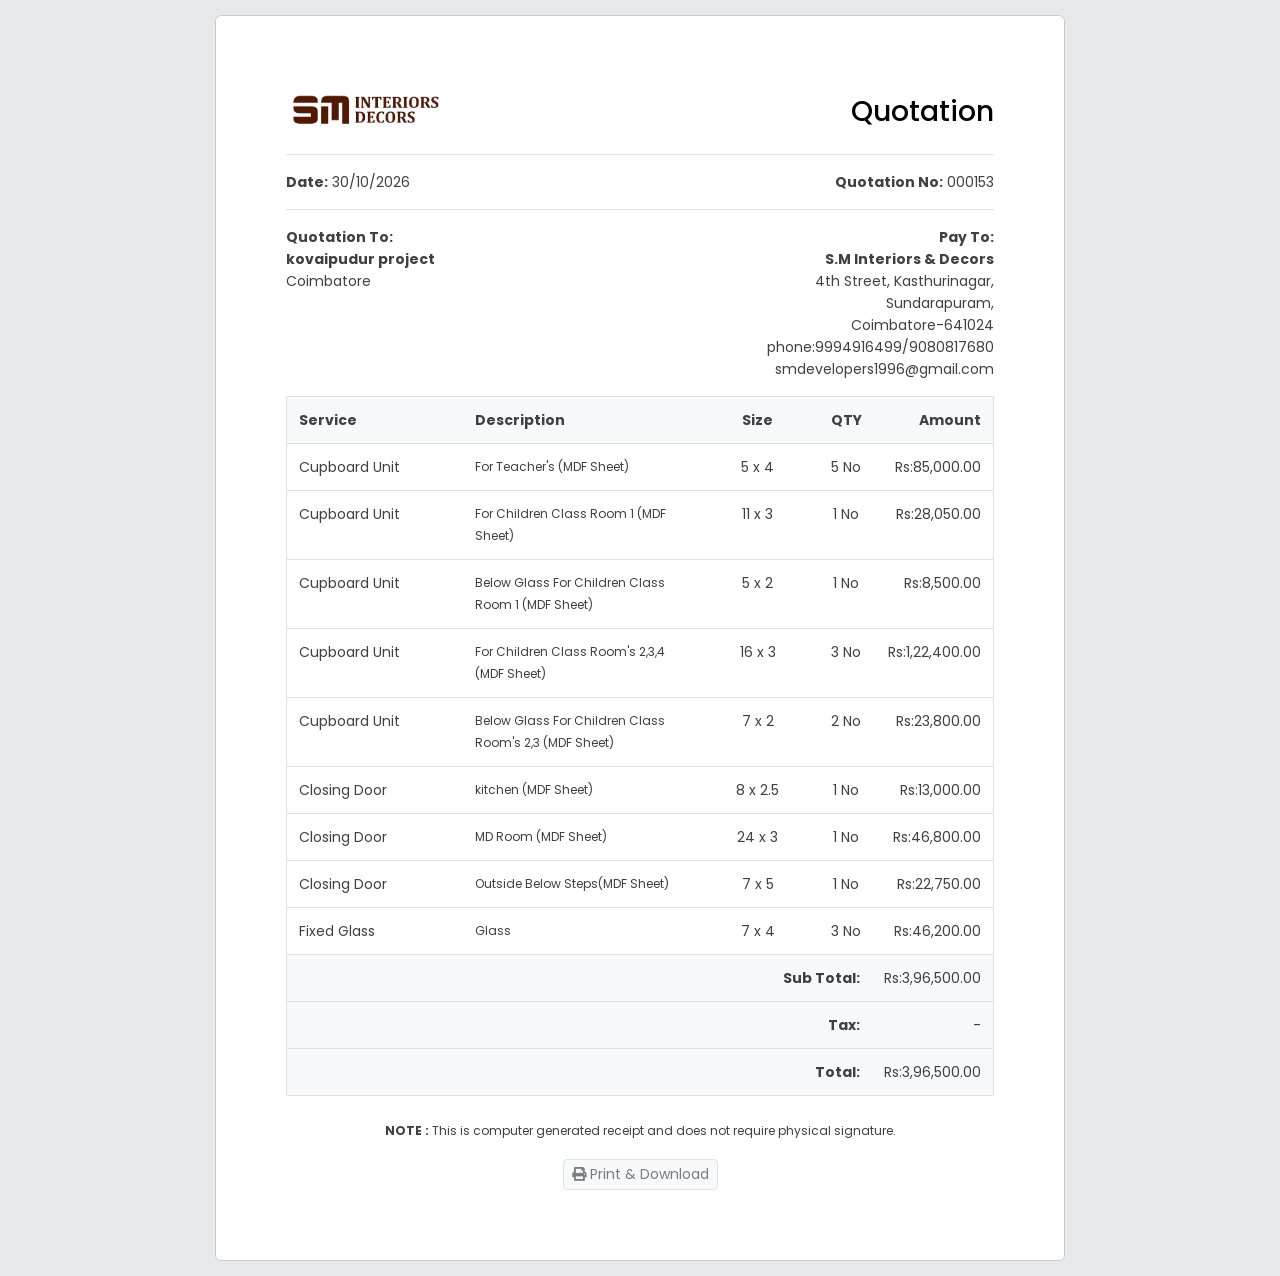
==== kv.html @ 2de5a042 "quotation" ====
<!DOCTYPE html>
<html lang="en">
<head>
<meta charset="utf-8" />
<meta http-equiv="X-UA-Compatible" content="IE=edge">
<meta name="viewport" content="width=device-width, initial-scale=1">
<link href="images/favi.png" rel="icon" />
<title>S.M Invoice</title>


<!-- Web Fonts
======================= -->
<link rel='stylesheet' href='https://fonts.googleapis.com/css?family=Poppins:100,200,300,400,500,600,700,800,900' type='text/css'>

<!-- Stylesheet
======================= -->
<link rel="stylesheet" type="text/css" href="vendor/bootstrap/css/bootstrap.min.css"/>
<link rel="stylesheet" type="text/css" href="vendor/font-awesome/css/all.min.css"/>
<link rel="stylesheet" type="text/css" href="css/stylesheet.css"/>
</head>
<body>
<!-- Container -->
<div class="container-fluid invoice-container">
  <!-- Header -->
  <header>
	  <div class="row align-items-center gy-3">
		<div class="col-sm-7 text-center text-sm-start">
		  <img id="logo" src="images/logosm.png" title="sm" alt="sm" width="160px"/>
		</div>
		<div class="col-sm-5 text-center text-sm-end">
		  <h4 class="text-7 mb-0">Quotation</h4>
		</div>
	  </div>
	  <hr>
  </header>
  
  <!-- Main Content -->
  <main>
	  <div class="row">
		<div class="col-sm-6"><strong>Date:</strong> 30/10/2026</div>
		<div class="col-sm-6 text-sm-end"> <strong>Quotation No:</strong> 000153</div>
		  
	  </div>
	  <hr>
	  <div class="row">
		<div class="col-sm-6 text-sm-end order-sm-1"> <strong>Pay To:</strong>
		  <address>
		  <strong> S.M Interiors & Decors</strong> <br />
		  4th Street, Kasthurinagar,<br />
		  Sundarapuram, <br>
		  Coimbatore-641024<br />
		  phone:9994916499/9080817680
		  smdevelopers1996@gmail.com
		  </address>
		</div>
		<div class="col-sm-6 order-sm-0"> <strong>Quotation To:</strong>
		  <address>
		  <strong>kovaipudur project</strong><br />
		  Coimbatore<br>
		  
		  </address>
		</div>
	  </div>
		<div class="table-responsive">
		<table class="table border mb-0">
			<thead>
			  <tr class="bg-light">
				<td class="col-3"><strong>Service</strong></td>
				<td class="col-4"><strong>Description</strong></td>
				<!-- <td class="col-2 text-center"><strong>Rate</strong></td> -->
				<td class="col-2 text-center"><strong>Size</strong></td>
				<td class="col-1 text-center"><strong>QTY</strong></td>
				<!-- <td class="col-2 text-end"><strong>Amount</strong></td> -->
				<td class="col-2 text-end"><strong>Amount</strong></td>
			  </tr>
			</thead>
			<tbody>
				<tr>
				  <td class="col-3">Cupboard Unit</td>
				  <td class="col-4 text-1">For Teacher's (MDF Sheet)</td>
				  <td class="col-2 text-center">5 x 4</td>
				  <td class="col-1 text-center">5 No</td>
				  <td class="col-2 text-end">Rs:85,000.00</td>
				</tr>
				<tr>
				  <td class="col-3">Cupboard Unit</td>
				  <td class="col-4 text-1">For Children Class Room 1 (MDF Sheet)</td>
				  <td class="col-2 text-center">11 x 3</td>
				  <td class="col-1 text-center">1 No</td>
				  <td class="col-2 text-end">Rs:28,050.00</td>
				</tr>
				<tr>
				  <td class="col-3">Cupboard Unit</td>
				  <td class="col-4 text-1">Below Glass For Children Class Room 1 (MDF Sheet)</td>
				  <td class="col-2 text-center">5 x 2</td>
				  <td class="col-1 text-center">1 No</td>
				  <td class="col-2 text-end">Rs:8,500.00</td>
				</tr>
				<tr>
				  <td class="col-3">Cupboard Unit</td>
				  <td class="col-4 text-1">For Children Class Room's 2,3,4 (MDF Sheet)</td>
				  <td class="col-2 text-center">16 x 3</td>
				  <td class="col-1 text-center">3 No</td>
				  <td class="col-2 text-end">Rs:1,22,400.00</td>
				</tr>
				<tr>
				  <td class="col-3">Cupboard Unit</td>
				  <td class="col-4 text-1">Below Glass For Children Class Room's 2,3 (MDF Sheet)</td>
				  <td class="col-2 text-center">7 x 2</td>
				  <td class="col-1 text-center">2 No</td>
				  <td class="col-2 text-end">Rs:23,800.00</td>
				</tr>
				<tr>
				  <td class="col-3">Closing Door</td>
				  <td class="col-4 text-1">kitchen (MDF Sheet)</td>
				  <td class="col-2 text-center">8 x 2.5</td>
				  <td class="col-1 text-center">1 No</td>
				  <td class="col-2 text-end">Rs:13,000.00</td>
				</tr>
				<tr>
				  <td class="col-3">Closing Door</td>
				  <td class="col-4 text-1">MD Room (MDF Sheet)</td>
				  <td class="col-2 text-center">24 x 3</td>
				  <td class="col-1 text-center">1 No</td>
				  <td class="col-2 text-end">Rs:46,800.00</td>
				</tr>
				<tr>
				  <td class="col-3">Closing Door</td>
				  <td class="col-4 text-1">Outside Below Steps(MDF Sheet)</td>
				  <td class="col-2 text-center">7 x 5</td>
				  <td class="col-1 text-center">1 No</td>
				  <td class="col-2 text-end">Rs:22,750.00</td>
				</tr>
				<tr>
				  <td class="col-3">Fixed Glass</td>
				  <td class="col-4 text-1">Glass</td>
				  <td class="col-2 text-center">7 x 4</td>
				  <td class="col-1 text-center">3 No</td>
				  <td class="col-2 text-end">Rs:46,200.00</td>
				</tr>
			</tbody>
		</table>
		</div>
		<div class="table-responsive">
			<table class="table border border-top-0 mb-0">
				<tr class="bg-light">
				  <td class="text-end"><strong>Sub Total:</strong></td>
				  <!-- <td class="col-sm-2 text-end">Rs:3,53,800.00</td> -->
				  <td class="col-sm-2 text-end">Rs:3,96,500.00</td>
				</tr>
				<tr class="bg-light">
				  <td class="text-end"><strong>Tax:</strong></td>
				  <td class="col-sm-2 text-end">-</td>
				</tr>
				<tr class="bg-light">
				  <td class="text-end"><strong>Total:</strong></td>
				  <td class="col-sm-2 text-end">Rs:3,96,500.00</td>
				</tr>
			</table>
		</div>
  </main>
  <!-- Footer -->
  <footer class="text-center mt-4">
  <p class="text-1"><strong>NOTE :</strong> This is computer generated receipt and does not require physical signature.</p>
  <div class="btn-group btn-group-sm d-print-none"> <a href="javascript:window.print()" class="btn btn-light border text-black-50 shadow-none"><i class="fa fa-print"></i> Print & Download</a> </div>
  </footer>
</div>
</body>
</html>
---- css/stylesheet.css ----
/*-----------------------------------------------------------------------------------


-------------------------------------------------------------------*/
:root,
[data-bs-theme="light"] {
  --bs-themecolor: #0071cc;
  --bs-themecolor-rgb: 0, 113, 204;
  --bs-themehovercolor: #005599;
  --bs-themehovercolor-rgb: 0, 84.75, 153;
  --bs-link-color: var(--bs-themecolor);
  --bs-link-color-rgb: var(--bs-themecolor-rgb);
  --bs-link-hover-color: var(--bs-themehovercolor);
  --bs-link-hover-color-rgb: var(--bs-themehovercolor-rgb);
  --bs-primary: var(--bs-themecolor);
  --bs-primary-rgb: var(--bs-themecolor-rgb);
  --bs-primary-text-emphasis: #002d52;
  --bs-primary-bg-subtle: #cce3f5;
  --bs-primary-border-subtle: #99c6eb;
  --bs-body-color: #404040;
  --bs-body-color-rgb: 64, 64, 64;
  --bs-heading-color: var(--bs-emphasis-color);
  --bs-body-font-family: Poppins, sans-serif;
}

/* =================================== */
/*  Basic Style 
/* =================================== */
body {
  background: #e7e9ed;
  font-size: 14px;
  line-height: 22px;
}

form {
  padding: 0;
  margin: 0;
  display: inline;
}

img {
  vertical-align: inherit;
}

p {
  line-height: 1.9;
}

iframe {
  border: 0 !important;
}

.table, .table > :not(caption) > * > * {
  --bs-table-color:#404040;
}

/* =================================== */
/*  Helpers Classes
/* =================================== */
/* Border Radius */
.rounded-top-0 {
  border-top-left-radius: 0px !important;
  border-top-right-radius: 0px !important;
}

.rounded-bottom-0 {
  border-bottom-left-radius: 0px !important;
  border-bottom-right-radius: 0px !important;
}

.rounded-left-0 {
  border-top-left-radius: 0px !important;
  border-bottom-left-radius: 0px !important;
}

.rounded-right-0 {
  border-top-right-radius: 0px !important;
  border-bottom-right-radius: 0px !important;
}

/* Text Size */
.text-0 {
  font-size: 11px !important;
  font-size: 0.6875rem !important;
}

.text-1 {
  font-size: 12px !important;
  font-size: 0.75rem !important;
}

.text-2 {
  font-size: 14px !important;
  font-size: 0.875rem !important;
}

.text-3 {
  font-size: 16px !important;
  font-size: 1rem !important;
}

.text-4 {
  font-size: 18px !important;
  font-size: 1.125rem !important;
}

.text-5 {
  font-size: 21px !important;
  font-size: 1.3125rem !important;
}

.text-6 {
  font-size: 24px !important;
  font-size: 1.50rem !important;
}

.text-7 {
  font-size: 28px !important;
  font-size: 1.75rem !important;
}

.text-8 {
  font-size: 32px !important;
  font-size: 2rem !important;
}

.text-9 {
  font-size: 36px !important;
  font-size: 2.25rem !important;
}

.text-10 {
  font-size: 40px !important;
  font-size: 2.50rem !important;
}

.text-11 {
  font-size: calc(1.4rem + 1.8vw) !important;
}

@media (min-width: 1200px) {
  .text-11 {
    font-size: 2.75rem !important;
  }
}

.text-12 {
  font-size: calc(1.425rem + 2.1vw) !important;
}

@media (min-width: 1200px) {
  .text-12 {
    font-size: 3rem !important;
  }
}

.text-13 {
  font-size: calc(1.45rem + 2.4vw) !important;
}

@media (min-width: 1200px) {
  .text-13 {
    font-size: 3.25rem !important;
  }
}

.text-14 {
  font-size: calc(1.475rem + 2.7vw) !important;
}

@media (min-width: 1200px) {
  .text-14 {
    font-size: 3.5rem !important;
  }
}

.text-15 {
  font-size: calc(1.5rem + 3vw) !important;
}

@media (min-width: 1200px) {
  .text-15 {
    font-size: 3.75rem !important;
  }
}

.text-16 {
  font-size: calc(1.525rem + 3.3vw) !important;
}

@media (min-width: 1200px) {
  .text-16 {
    font-size: 4rem !important;
  }
}

.text-17 {
  font-size: calc(1.575rem + 3.9vw) !important;
}

@media (min-width: 1200px) {
  .text-17 {
    font-size: 4.5rem !important;
  }
}

.text-18 {
  font-size: calc(1.625rem + 4.5vw) !important;
}

@media (min-width: 1200px) {
  .text-18 {
    font-size: 5rem !important;
  }
}

.text-19 {
  font-size: calc(1.65rem + 4.8vw) !important;
}

@media (min-width: 1200px) {
  .text-19 {
    font-size: 5.25rem !important;
  }
}

.text-20 {
  font-size: calc(1.7rem + 5.4vw) !important;
}

@media (min-width: 1200px) {
  .text-20 {
    font-size: 5.75rem !important;
  }
}

.text-21 {
  font-size: calc(1.775rem + 6.3vw) !important;
}

@media (min-width: 1200px) {
  .text-21 {
    font-size: 6.5rem !important;
  }
}

.text-22 {
  font-size: calc(1.825rem + 6.9vw) !important;
}

@media (min-width: 1200px) {
  .text-22 {
    font-size: 7rem !important;
  }
}

.text-23 {
  font-size: calc(1.9rem + 7.8vw) !important;
}

@media (min-width: 1200px) {
  .text-23 {
    font-size: 7.75rem !important;
  }
}

.text-24 {
  font-size: calc(1.95rem + 8.4vw) !important;
}

@media (min-width: 1200px) {
  .text-24 {
    font-size: 8.25rem !important;
  }
}

.text-25 {
  font-size: calc(2.025rem + 9.3vw) !important;
}

@media (min-width: 1200px) {
  .text-25 {
    font-size: 9rem !important;
  }
}

/* Line height */
.line-height-07 {
  line-height: 0.7 !important;
}

.line-height-1 {
  line-height: 1 !important;
}

.line-height-2 {
  line-height: 1.2 !important;
}

.line-height-3 {
  line-height: 1.4 !important;
}

.line-height-4 {
  line-height: 1.6 !important;
}

.line-height-5 {
  line-height: 1.8 !important;
}

/* Font Weight */
.fw-100 {
  font-weight: 100 !important;
}

.fw-200 {
  font-weight: 200 !important;
}

.fw-300 {
  font-weight: 300 !important;
}

.fw-400 {
  font-weight: 400 !important;
}

.fw-500 {
  font-weight: 500 !important;
}

.fw-600 {
  font-weight: 600 !important;
}

.fw-700 {
  font-weight: 700 !important;
}

.fw-800 {
  font-weight: 800 !important;
}

.fw-900 {
  font-weight: 900 !important;
}

/* Opacity */
.opacity-0 {
  opacity: 0;
}

.opacity-1 {
  opacity: 0.1;
}

.opacity-2 {
  opacity: 0.2;
}

.opacity-3 {
  opacity: 0.3;
}

.opacity-4 {
  opacity: 0.4;
}

.opacity-5 {
  opacity: 0.5;
}

.opacity-6 {
  opacity: 0.6;
}

.opacity-7 {
  opacity: 0.7;
}

.opacity-8 {
  opacity: 0.8;
}

.opacity-9 {
  opacity: 0.9;
}

.opacity-10 {
  opacity: 1;
}

/* Background light */
.bg-light-1 {
  background-color: #e9ecef !important;
}

.bg-light-2 {
  background-color: #dee2e6 !important;
}

.bg-light-3 {
  background-color: #ced4da !important;
}

.bg-light-4 {
  background-color: #adb5bd !important;
}

/* Background Dark */
.bg-dark {
  background-color: #111418 !important;
}

.bg-dark-1 {
  background-color: #212529 !important;
}

.bg-dark-2 {
  background-color: #343a40 !important;
}

.bg-dark-3 {
  background-color: #495057 !important;
}

.bg-dark-4 {
  background-color: #6c757d !important;
}

hr {
  opacity: 0.15;
}

.card-header {
  padding-top: .75rem;
  padding-bottom: .75rem;
}

/* Table */
.table > :not(:last-child) > :last-child > * {
  border-bottom-color: inherit;
}

.table:not(.table-sm) > :not(caption) > * > * {
  padding: 0.75rem;
}

.table-sm > :not(caption) > * > * {
  padding: 0.3rem;
}

.table td.bg-light, .table th.bg-light, .table tr.bg-light td, .table tr.bg-light th {
  background-color: #f8f9fa !important;
}

.table td.bg-light-1, .table th.bg-light-1, .table tr.bg-light-1 td, .table tr.bg-light-1 th {
  background-color: #e9ecef !important;
}

.table td.bg-light-2, .table th.bg-light-2, .table tr.bg-light-2 td, .table tr.bg-light-2 th {
  background-color: #dee2e6 !important;
}

.table td.bg-light-3, .table th.bg-light-3, .table tr.bg-light-3 td, .table tr.bg-light-3 th {
  background-color: #ced4da !important;
}

.table td.bg-light-4, .table th.bg-light-4, .table tr.bg-light-4 td, .table tr.bg-light-4 th {
  background-color: #adb5bd !important;
}

@media print {
  body {
    -webkit-print-color: exact;
    color: exact;
  }
  .table td, .table th {
    background-color: transparent !important;
  }
  .table-responsive {
    padding-left: 0.4px;
    padding-right: 0.4px;
    padding-bottom: 0.4px;
  }
  .table td.bg-light, .table th.bg-light, .table tr.bg-light td {
    background-color: #f8f9fa !important;
  }
  .table td.bg-light-1, .table th.bg-light-1 {
    background-color: #e9ecef !important;
  }
  .table td.bg-light-2, .table th.bg-light-2 {
    background-color: #dee2e6 !important;
  }
  .table td.bg-light-3, .table th.bg-light-3 {
    background-color: #ced4da !important;
  }
  .table td.bg-light-4, .table th.bg-light-4 {
    background-color: #adb5bd !important;
  }
}

/* =================================== */
/*  Layouts
/* =================================== */
.invoice-container {
  margin: 15px auto;
  padding: 70px;
  max-width: 850px;
  background-color: #fff;
  border: 1px solid #ccc;
  -moz-border-radius: 6px;
  -webkit-border-radius: 6px;
  -o-border-radius: 6px;
  border-radius: 6px;
}

@media (max-width: 767px) {
  .invoice-container {
    padding: 35px 20px 70px 20px;
    margin-top: 0px;
    border: none;
    border-radius: 0px;
  }
}

/* =================================== */
/*  Extras
/* =================================== */
.btn-primary {
  --bs-btn-color: var(--bs-white);
  --bs-btn-bg: var(--bs-themecolor);
  --bs-btn-border-color: var(--bs-themecolor);
  --bs-btn-hover-color: var(--bs-white);
  --bs-btn-hover-bg: var(--bs-themehovercolor);
  --bs-btn-hover-border-color: var(--bs-themehovercolor);
  --bs-btn-active-color: var(--bs-btn-hover-color);
  --bs-btn-active-bg: var(--bs-themehovercolor);
  --bs-btn-active-border-color: var(--bs-themehovercolor);
}

.btn-outline-primary {
  --bs-btn-color: var(--bs-themecolor);
  --bs-btn-border-color: var(--bs-themecolor);
  --bs-btn-hover-bg: var(--bs-themecolor);
  --bs-btn-hover-color: var(--bs-white);
  --bs-btn-hover-border-color: var(--bs-themecolor);
  --bs-btn-active-color: var(--bs-btn-hover-color);
  --bs-btn-active-bg: var(--bs-themehovercolor);
  --bs-btn-active-border-color: var(--bs-themehovercolor);
}

.progress, .progress-stacked {
  --bs-progress-bar-bg: var(--bs-themecolor);
}

.pagination {
  --bs-pagination-active-bg:var(--bs-themecolor);
  --bs-pagination-active-border-color: var(--bs-themecolor);
}

/* Pagination */
.page-link {
  border-color: #f4f4f4;
  border-radius: 0.25rem;
  margin: 0 0.3rem;
}

.page-item.disabled .page-link {
  border-color: #f4f4f4;
}
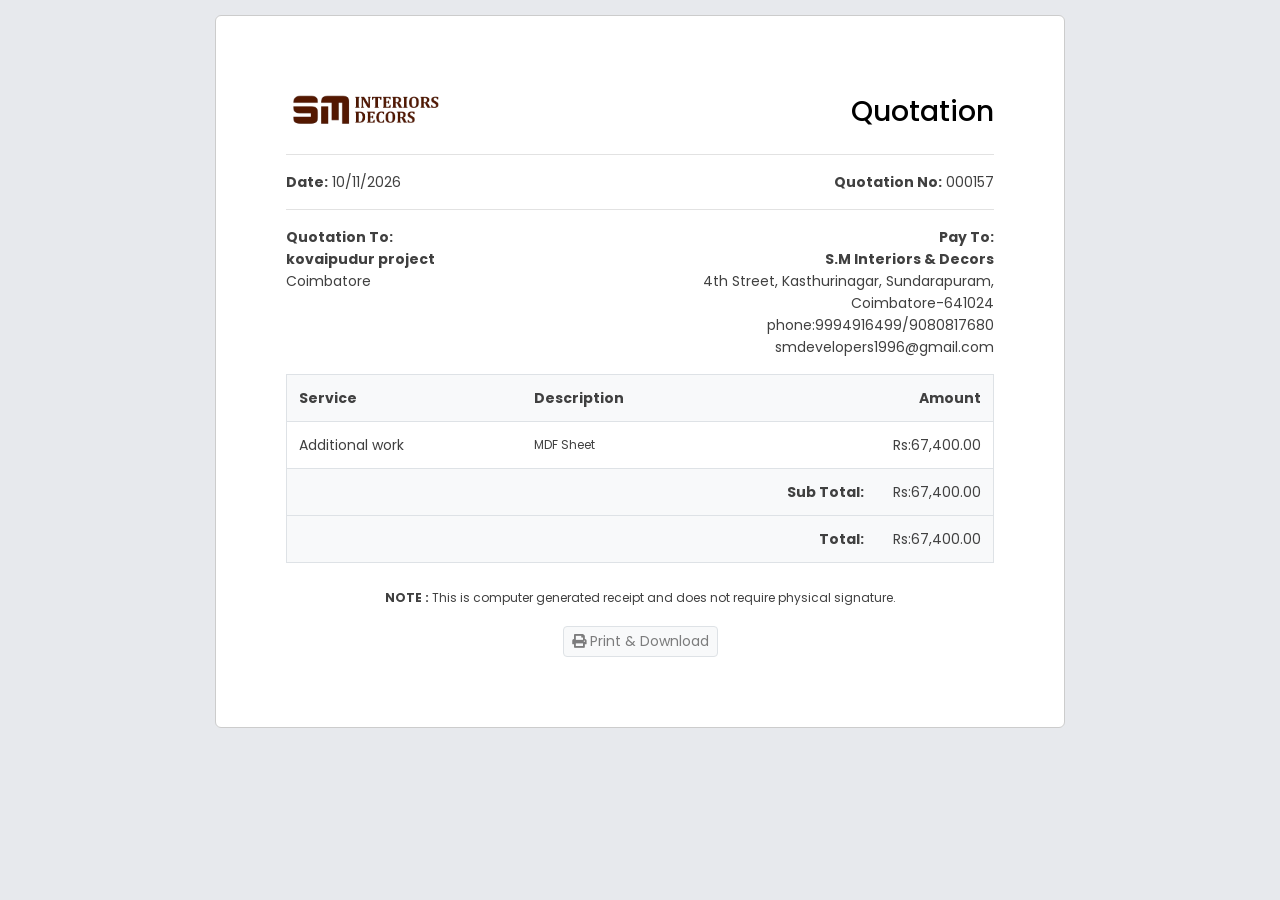
==== commit 0ca841c5: "kv_add" ====
--- a/kv.html
+++ b/kv.html
@@ -37,8 +37,8 @@
   <!-- Main Content -->
   <main>
 	  <div class="row">
-		<div class="col-sm-6"><strong>Date:</strong> 30/10/2026</div>
-		<div class="col-sm-6 text-sm-end"> <strong>Quotation No:</strong> 000153</div>
+		<div class="col-sm-6"><strong>Date:</strong> 10/11/2026</div>
+		<div class="col-sm-6 text-sm-end"> <strong>Quotation No:</strong> 000157</div>
 		  
 	  </div>
 	  <hr>
@@ -46,9 +46,8 @@
 		<div class="col-sm-6 text-sm-end order-sm-1"> <strong>Pay To:</strong>
 		  <address>
 		  <strong> S.M Interiors & Decors</strong> <br />
-		  4th Street, Kasthurinagar,<br />
-		  Sundarapuram, <br>
-		  Coimbatore-641024<br />
+		  4th Street, Kasthurinagar,
+		  Sundarapuram, Coimbatore-641024<br />
 		  phone:9994916499/9080817680
 		  smdevelopers1996@gmail.com
 		  </address>
@@ -68,76 +67,21 @@
 				<td class="col-3"><strong>Service</strong></td>
 				<td class="col-4"><strong>Description</strong></td>
 				<!-- <td class="col-2 text-center"><strong>Rate</strong></td> -->
-				<td class="col-2 text-center"><strong>Size</strong></td>
-				<td class="col-1 text-center"><strong>QTY</strong></td>
+				<!-- <td class="col-2 text-center"><strong>Size</strong></td> -->
+				<!-- <td class="col-1 text-center"><strong>QTY</strong></td> -->
 				<!-- <td class="col-2 text-end"><strong>Amount</strong></td> -->
 				<td class="col-2 text-end"><strong>Amount</strong></td>
 			  </tr>
 			</thead>
 			<tbody>
 				<tr>
-				  <td class="col-3">Cupboard Unit</td>
-				  <td class="col-4 text-1">For Teacher's (MDF Sheet)</td>
-				  <td class="col-2 text-center">5 x 4</td>
-				  <td class="col-1 text-center">5 No</td>
-				  <td class="col-2 text-end">Rs:85,000.00</td>
+				  <td class="col-3">Additional work</td>
+				  <td class="col-4 text-1">MDF Sheet</td>
+				  <!-- <td class="col-2 text-center">5 x 4</td> -->
+				  <!-- <td class="col-1 text-center">5 No</td> -->
+				  <td class="col-2 text-end">Rs:67,400.00</td>
 				</tr>
-				<tr>
-				  <td class="col-3">Cupboard Unit</td>
-				  <td class="col-4 text-1">For Children Class Room 1 (MDF Sheet)</td>
-				  <td class="col-2 text-center">11 x 3</td>
-				  <td class="col-1 text-center">1 No</td>
-				  <td class="col-2 text-end">Rs:28,050.00</td>
-				</tr>
-				<tr>
-				  <td class="col-3">Cupboard Unit</td>
-				  <td class="col-4 text-1">Below Glass For Children Class Room 1 (MDF Sheet)</td>
-				  <td class="col-2 text-center">5 x 2</td>
-				  <td class="col-1 text-center">1 No</td>
-				  <td class="col-2 text-end">Rs:8,500.00</td>
-				</tr>
-				<tr>
-				  <td class="col-3">Cupboard Unit</td>
-				  <td class="col-4 text-1">For Children Class Room's 2,3,4 (MDF Sheet)</td>
-				  <td class="col-2 text-center">16 x 3</td>
-				  <td class="col-1 text-center">3 No</td>
-				  <td class="col-2 text-end">Rs:1,22,400.00</td>
-				</tr>
-				<tr>
-				  <td class="col-3">Cupboard Unit</td>
-				  <td class="col-4 text-1">Below Glass For Children Class Room's 2,3 (MDF Sheet)</td>
-				  <td class="col-2 text-center">7 x 2</td>
-				  <td class="col-1 text-center">2 No</td>
-				  <td class="col-2 text-end">Rs:23,800.00</td>
-				</tr>
-				<tr>
-				  <td class="col-3">Closing Door</td>
-				  <td class="col-4 text-1">kitchen (MDF Sheet)</td>
-				  <td class="col-2 text-center">8 x 2.5</td>
-				  <td class="col-1 text-center">1 No</td>
-				  <td class="col-2 text-end">Rs:13,000.00</td>
-				</tr>
-				<tr>
-				  <td class="col-3">Closing Door</td>
-				  <td class="col-4 text-1">MD Room (MDF Sheet)</td>
-				  <td class="col-2 text-center">24 x 3</td>
-				  <td class="col-1 text-center">1 No</td>
-				  <td class="col-2 text-end">Rs:46,800.00</td>
-				</tr>
-				<tr>
-				  <td class="col-3">Closing Door</td>
-				  <td class="col-4 text-1">Outside Below Steps(MDF Sheet)</td>
-				  <td class="col-2 text-center">7 x 5</td>
-				  <td class="col-1 text-center">1 No</td>
-				  <td class="col-2 text-end">Rs:22,750.00</td>
-				</tr>
-				<tr>
-				  <td class="col-3">Fixed Glass</td>
-				  <td class="col-4 text-1">Glass</td>
-				  <td class="col-2 text-center">7 x 4</td>
-				  <td class="col-1 text-center">3 No</td>
-				  <td class="col-2 text-end">Rs:46,200.00</td>
-				</tr>
+				
 			</tbody>
 		</table>
 		</div>
@@ -146,15 +90,16 @@
 				<tr class="bg-light">
 				  <td class="text-end"><strong>Sub Total:</strong></td>
 				  <!-- <td class="col-sm-2 text-end">Rs:3,53,800.00</td> -->
-				  <td class="col-sm-2 text-end">Rs:3,96,500.00</td>
+				  <!-- <td class="col-sm-2 text-end">Rs:3,96,500.00</td> -->
+				  <td class="col-sm-2 text-end">Rs:67,400.00</td>
 				</tr>
-				<tr class="bg-light">
+				<!-- <tr class="bg-light">
 				  <td class="text-end"><strong>Tax:</strong></td>
 				  <td class="col-sm-2 text-end">-</td>
-				</tr>
+				</tr> -->
 				<tr class="bg-light">
 				  <td class="text-end"><strong>Total:</strong></td>
-				  <td class="col-sm-2 text-end">Rs:3,96,500.00</td>
+				  <td class="col-sm-2 text-end">Rs:67,400.00</td>
 				</tr>
 			</table>
 		</div>
